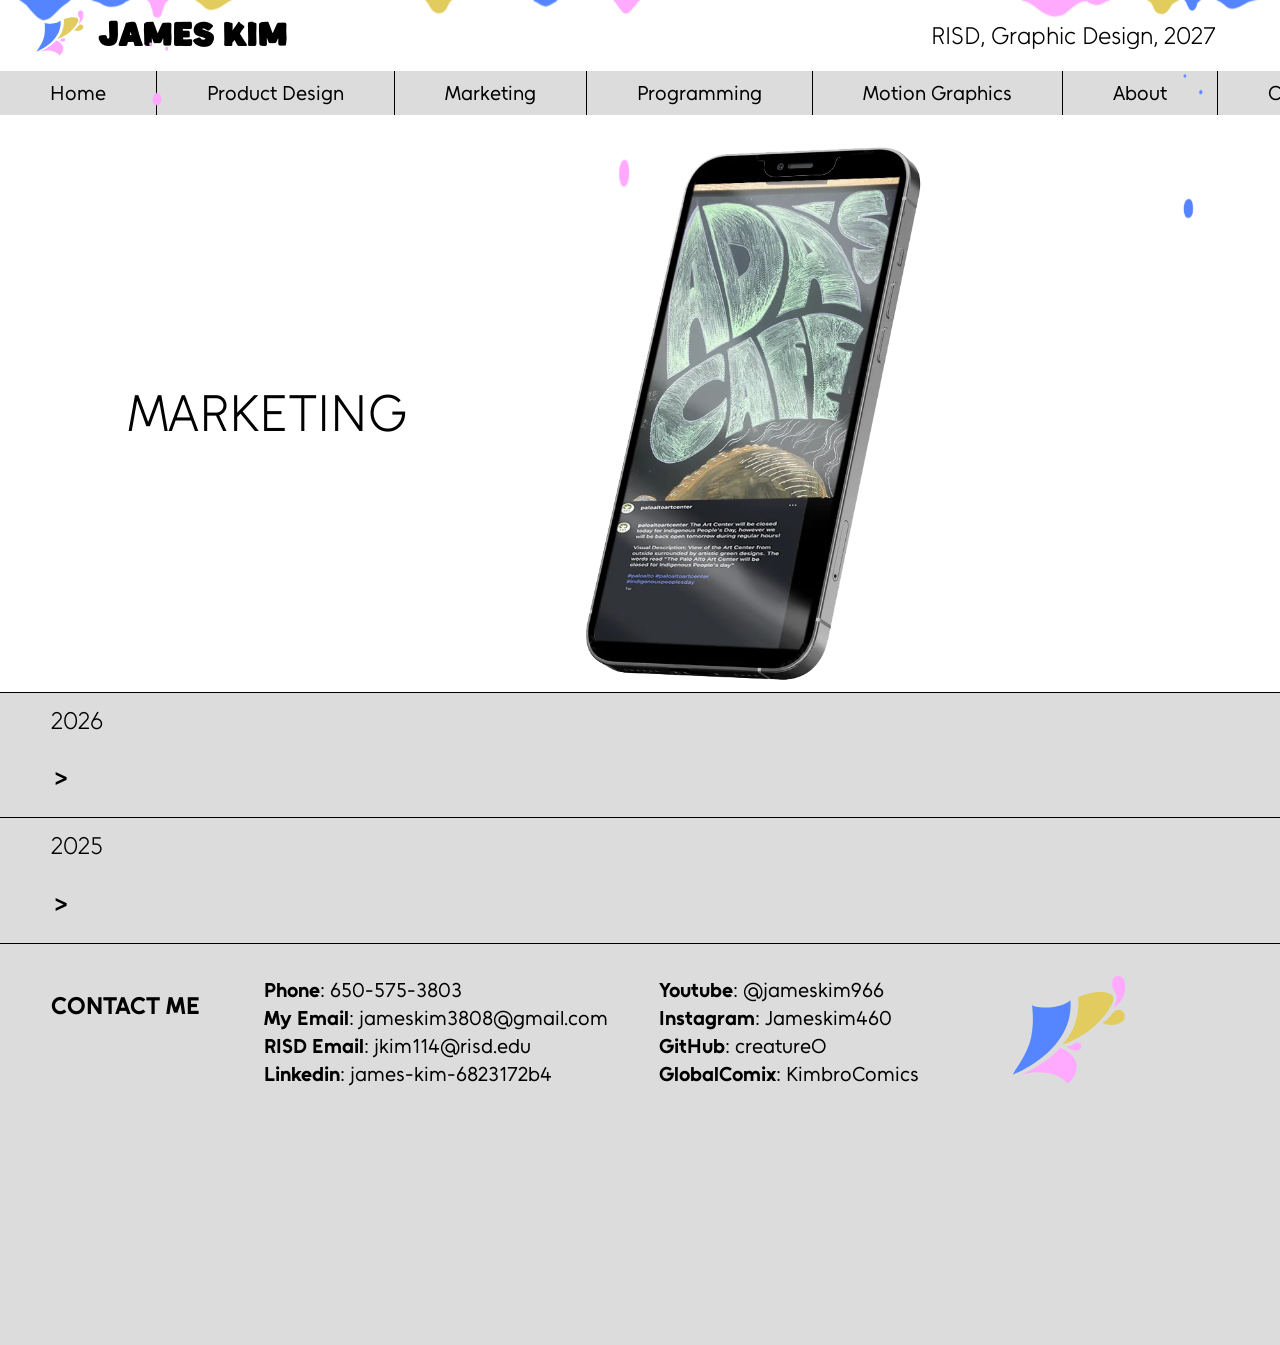
==== Marketing/index.html @ 47853229 "Fixed width of the website." ====
<!DOCTYPE html>
<html lang="en">
<head>
<!-- Modified Nov 8, 2026, 9:00 PM --> <!--Marketing-->
  <meta charset="UTF-8">
  <meta name="viewport" content="width=device-width, initial-scale=1.0">  
  
<!-- Fallback PNG (browsers without SVG favicon support, e.g. Safari) -->
<link rel="icon" type="image/png" href="../Homepage%20Images/Kimbro%20Logo.png" sizes="48x48">
<!-- Preferred: scalable SVG -->
<link rel="icon" type="image/svg+xml" href="../Homepage%20Images/Kimbro%20Logo.svg" sizes="any">
<!-- 2. For iOS Home Screen and Safari Favorites Grid (The solid PNG version) -->
<link rel="apple-touch-icon" href="../Homepage%20Images/KimbroIOS.png">
  
  <title>James Kim's Marketing</title>
  <!--<link href="https://fonts.googleapis.com/css?family=Lato: 100,300,400,700|Luckiest+Guy|Oxygen:300,400" rel="stylesheet">-->
  <link rel="stylesheet" href="../CSS/style.css">
  <script src="../JS/main.js" defer></script>
  <style>
    a {/* Changes text color */
      color: #000000;                        /* Changes text color */
      text-decoration-line: underline;       /* Ensures the line is visible */
      text-decoration-color: #0000;       /* Changes underline color independently */
      text-decoration-thickness: 2px;       /* Optional: changes underline thickness */
    }
  </style>
</head>

<body>
<div id="click-layer" popover="manual"></div>
<!-- CLICKABLE INTERACTION ITEM, Lightboxes -->
<dialog id="lightbox" aria-label="Media viewer">
  <button type="button" id="lightbox-close" aria-label="Close viewer">&times;</button>
  <button type="button" id="lightbox-prev" aria-label="Previous slide">&#10094;</button>

  <div id="lightbox-content">
    <div id="lightbox-media"></div>
    <div id="lightbox-caption"></div>
  </div>

  <button type="button" id="lightbox-next" aria-label="Next slide">&#10095;</button>
</dialog>
<!-- CLICKABLE INTERACTION ITEM, lightboxes -->

<header>
<div id="anchorTitle">
<div style="display:flex; align-items: center; gap:1vw;">
<a href="../"><img src="../Homepage Images/Kimbro Logo.svg" alt="Kimbro logo" style="height:50px; width: 50px;" class="mainLogo"/></a>
<h1>James Kim</h1>
</div>
<h2 id="subTitle" style="margin-right: 5vw;">RISD, Graphic Design, 2027</h2>
</div>
<!-- home name -->
</header>
<!-- end sticky header wrapper -->
<nav>
  <div id="clickToOpen">
      <div class="hamburgerMenu">
        <svg viewBox="0 0 100 80" width="40" fill="currentColor" style="height:4vh;">
          <rect y="0" width="400" height="6" rx="0"></rect>
          <rect y="20" width="400" height="6" rx="0"></rect>
          <rect y="40" width="400" height="6" rx="0"></rect>
        </svg>
      </div>
        <h2 class="hamburgerMenuClose">X</h2>
  </div><!--CLOSE/OPEN BUTTON-->
  <ul>
    <li><a href="../">Home</a></li>
    <li><a href="../ProductDesign/">Product Design</a></li>
    <li><a href="../Marketing/">Marketing</a></li>
    <li><a href="../Programming/">Programming</a></li>
    <li><a href="../MotionGraphics/">Motion Graphics</a></li>
    <li class="desktopOption"><a href="../#about">About</a></li>
    <li class="desktopOption"><a href="#contactMe">Contact Me</a></li>
  </ul>
</nav>

<main> <!-- Overhead paint drop -->
  <img src="../Homepage Images/HomePageDrip.png" alt="" id="gifOverlay"> <!-- Overhead paint drop -->

<div class="gapMaker"></div>
<div class="lobby-image" style="display:flex;">
<h2 id="sectionName">MARKETING</h2>
<img src="../JamesWebsitePhotos/Marketing/2025 PAACF/Marketing Cover.webp" alt="Kimbro logo" style="height:50%; width: 50%;"/>
</div>
<hr><!--BAR OF SEPARATION-->


<h2 class="year">2026</h2>   <!-- --------2026--------- -->
<details>
  <summary> </summary>
<div class="workRow"> <!--________v Portfolio Horzontal scroll v________-->
<section> <!--Project Titles of featured-item-section" 1-x (go as far as needed)-->
    <h2 class="projectTitle">Envisioned Events by Suzette</h2>    <!-- projectSection Title-->
<div class="featured-item-section">
    <figure>
        <img src="../JamesWebsitePhotos/Marketing/EES.LLC/1.webp" class="lightbox-trigger" tabindex="0" role="button"
        alt="Marketing Add" style="height:100%; width: 100%;"  
        data-images='[{"type":"image","src":"../JamesWebsitePhotos/Marketing/EES.LLC/1.webp"},
        {"type":"image","src":"../JamesWebsitePhotos/Marketing/EES.LLC/2.webp"},
        {"type":"image","src":"../JamesWebsitePhotos/Marketing/EES.LLC/3.webp"},
        {"type":"image","src":"../JamesWebsitePhotos/Marketing/EES.LLC/4.webp"},
        {"type":"image","src":"../JamesWebsitePhotos/Marketing/EES.LLC/5.webp"}]'
        data-caption="<strong>Suzette's Social Media Ads</strong><br> This is the marketing work I did in my spring Junior internship as a Social Media Marketing Intern for the Brooklyn based organization Envisioned Events by Suzette, Etiquette Speaks, and Envisioned Travels. 2026.<br><a href='https://www.instagram.com/p/DWJhTJjDacE/?img_index=1' target='_blank' rel='noopener'> CLICK LINK </a>" 
        /> 
        <figcaption>
          Envisioned Travels
        </figcaption>
      </figure>

    <figure>
        <img src="../JamesWebsitePhotos/Marketing/EES.LLC/Etiquette 1.webp" class="lightbox-trigger" tabindex="0" role="button"
        alt="Marketing Add" style="height:100%; width: 100%;"  
        data-images='[{"type":"image","src":"../JamesWebsitePhotos/Marketing/EES.LLC/Etiquette 1.webp"},
        {"type":"image","src":"../JamesWebsitePhotos/Marketing/EES.LLC/Etiquette 2.webp"},
        {"type":"image","src":"../JamesWebsitePhotos/Marketing/EES.LLC/Etiquette 3.webp"},
        {"type":"image","src":"../JamesWebsitePhotos/Marketing/EES.LLC/Etiquette 4.webp"},
        {"type":"image","src":"../JamesWebsitePhotos/Marketing/EES.LLC/Etiquette 5.webp"},
        {"type":"image","src":"../JamesWebsitePhotos/Marketing/EES.LLC/Etiquette 6.webp"}]'
        data-caption="<strong>Suzette's Social Media Ads</strong><br> This is the marketing work I did in my spring Junior internship as a Social Media Marketing Intern for the Brooklyn based organization Envisioned Events by Suzette, Etiquette Speaks, and Envisioned Travels. 2026.<br><a href='https://www.instagram.com/p/DWJhTJjDacE/?img_index=1' target='_blank' rel='noopener'> CLICK LINK </a>" 
          />
          <figcaption>
            Etiquette Speaks
          </figcaption>
      </figure>

      <figure>
        <img src="../JamesWebsitePhotos/Marketing/EES.LLC/Events 1.webp" class="lightbox-trigger" tabindex="0" role="button"
        alt="Marketing Add" style="height:100%; width: 100%;"  
        data-images='[{"type":"image","src":"../JamesWebsitePhotos/Marketing/EES.LLC/Events 1.webp"},
        {"type":"image","src":"../JamesWebsitePhotos/Marketing/EES.LLC/Events 2.webp"},
        {"type":"image","src":"../JamesWebsitePhotos/Marketing/EES.LLC/Events 3.webp"},
        {"type":"image","src":"../JamesWebsitePhotos/Marketing/EES.LLC/Events 4.webp"},
        {"type":"image","src":"../JamesWebsitePhotos/Marketing/EES.LLC/Events 5.webp"},
        {"type":"image","src":"../JamesWebsitePhotos/Marketing/EES.LLC/Events 6.webp"},
        {"type":"image","src":"../JamesWebsitePhotos/Marketing/EES.LLC/Events 7.webp"},
        {"type":"image","src":"../JamesWebsitePhotos/Marketing/EES.LLC/Events 8.webp"},
        {"type":"image","src":"../JamesWebsitePhotos/Marketing/EES.LLC/Events 9.webp"}]'
        data-caption="<strong>Suzette's Social Media Ads</strong><br> This is the marketing work I did in my spring Junior internship as a Social Media Marketing Intern for the Brooklyn based organization Envisioned Events by Suzette, Etiquette Speaks, and Envisioned Travels. 2026.<br><a href='https://www.instagram.com/p/DWJhTJjDacE/?img_index=1' target='_blank' rel='noopener'> CLICK LINK </a>" 
          />
          <figcaption>
            Envisioned Events
          </figcaption>
      </figure>

      <figure>
        <img src="../JamesWebsitePhotos/Marketing/EES.LLC/Wedding 1.webp" class="lightbox-trigger" tabindex="0" role="button"
        alt="Marketing Add" style="height:100%; width: 100%;"  
        data-images='[{"type":"image","src":"../JamesWebsitePhotos/Marketing/EES.LLC/Wedding 1.webp"},
        {"type":"image","src":"../JamesWebsitePhotos/Marketing/EES.LLC/Wedding 2.webp"},
        {"type":"image","src":"../JamesWebsitePhotos/Marketing/EES.LLC/Wedding 3.webp"},
        {"type":"image","src":"../JamesWebsitePhotos/Marketing/EES.LLC/Wedding 4.webp"},
        {"type":"image","src":"../JamesWebsitePhotos/Marketing/EES.LLC/Wedding 5.webp"},
        {"type":"image","src":"../JamesWebsitePhotos/Marketing/EES.LLC/Wedding 6.webp"},
        {"type":"image","src":"../JamesWebsitePhotos/Marketing/EES.LLC/Wedding 7.webp"},
        {"type":"image","src":"../JamesWebsitePhotos/Marketing/EES.LLC/Wedding 8.webp"},
        {"type":"image","src":"../JamesWebsitePhotos/Marketing/EES.LLC/Wedding 9.webp"},
        {"type":"image","src":"../JamesWebsitePhotos/Marketing/EES.LLC/Wedding 10.webp"}]'
        data-caption="<strong>Suzette's Social Media Ads</strong><br> This is the marketing work I did in my spring Junior internship as a Social Media Marketing Intern for the Brooklyn based organization Envisioned Events by Suzette, Etiquette Speaks, and Envisioned Travels. 2026.<br><a href='https://www.instagram.com/p/DWJhTJjDacE/?img_index=1' target='_blank' rel='noopener'> CLICK LINK </a>" 
          />
          <figcaption>
            Wedding Planning
          </figcaption>
      </figure>
</div>
    <p class="description">This is the marketing work I did in my spring Junior internship as a Social Media Marketing Intern for the Brooklyn based organization Envisioned Events by Suzette, Etiquette Speaks, and Envisioned Travels. 2026.<br><a href='https://www.instagram.com/p/DWJhTJjDacE/?img_index=1' target='_blank' rel='noopener'><strong> CLICK LINK </strong></a></p>
</section>



<!--________^ Portfolio Horzontal scroll ^________-->
<!--_________________^ PORTFOLIO ITEMS HERE ^_________________-->
</div>
</details>


<h2 class="year">2025</h2>   <!-- --------2025--------- -->
<details>
  <summary> </summary>
<div class="workRow"> <!--________v Portfolio Horzontal scroll v________-->
    <section> <!--Project Titles of featured-item-section" 1-x (go as far as needed)-->
    <h2 class="projectTitle">Project Look</h2>    <!-- projectSection Title (youtbe video here)-->
    <div class="featured-item-section-video">
        <figure class="portfolio-item-video">
        <img src="https://img.youtube.com/vi/9WbIgzPXhu8/maxresdefault.jpg" class="lightbox-trigger" tabindex="0" role="button"
        alt="Project Look"
        data-youtube="9WbIgzPXhu8"
        data-caption="<strong>Project Look Promo Video</strong><br> Over my summer internship of 2025 I filmed and edited a series of promotional videos for the Palo Alto Art Center, bolstering the awarness of many of the city's artists.<br> This video is the promotional video for the Project Look program which lets K-5th grade students from local schools take tours through the PAACF exhibitions. This video calls for Docent volunteers to guide the children and foster creativity. 2025. <br><a href='https://www.paloalto.gov/Departments/Community-Services/Arts-Sciences/Palo-Alto-Art-Center/Volunteer/School-Tour-Docents' target='_blank' rel='noopener'> CLICK LINK </a>"
        >
        <figcaption>
          Project Look
        </figcaption>           
        </figure>
    </div>
        <p class="description">Over my summer internship of 2025 I filmed and edited a series of promotional videos for the Palo Alto Art Center, bolstering the awarness of many of the city's artists. 2025.<br><a href='https://www.paloalto.gov/Departments/Community-Services/Arts-Sciences/Palo-Alto-Art-Center/Volunteer/School-Tour-Docents' target='_blank' rel='noopener'><strong> CLICK LINK </strong></a></p>
    </section>



<section> <!--Project Titles of featured-item-section" 1-x (go as far as needed)-->
    <h2 class="projectTitle">3 Exhibition Artists, 2025 PAACF Instagram Videos</h2>    <!-- projectSection Title (youtbe video here)-->
    <div class="featured-item-section-video">
        <figure class="portfolio-item-video">
        <img src="https://img.youtube.com/vi/sbmAD3LfJRo/maxresdefault.jpg" class="lightbox-trigger" tabindex="0" role="button"
        alt="Project Look"
        data-youtube="sbmAD3LfJRo"
        data-caption="<strong>3 Exhibition Artists, 2025 PAACF Instagram Videos</strong><br> This is a promotional video I filmed and edited for 3 Forming Function ceramic artists at my local Palo Alto art center. My internship tasked me with this kind of work to help spread the love of art and design through our community. 2025.<br><a href='https://www.instagram.com/p/DNYo7QxB8fR/?hl=en' target='_blank' rel='noopener'> CLICK LINK </a>"
        >
        <figcaption>
          2025 PAACF Instagram Videos
        </figcaption>           
        </figure>
    </div>
        <p class="description">This is a promotional video I filmed and edited for 3 Forming Function ceramic artists at my local Palo Alto art center. My internship tasked me with this kind of work to help spread the love of art and design through our community. 2025.<br><a href='https://www.instagram.com/p/DNYo7QxB8fR/?hl=en' target='_blank' rel='noopener'><strong> CLICK LINK </strong></a></p>
    </section>



<section> <!--Project Titles of featured-item-section" 1-x (go as far as needed)-->
    <h2 class="projectTitle">Forming Function Artists, 2025 PAACF Instagram Videos</h2>    <!-- projectSection Title (youtbe video here)-->
    <div class="featured-item-section-video">
        <figure class="portfolio-item-video">
        <img src="https://img.youtube.com/vi/w_U2AH3gyAE/maxresdefault.jpg" class="lightbox-trigger" tabindex="0" role="button"
        alt="Project Look"
        data-images='[{"type":"youtube","src":"w_U2AH3gyAE"},
        {"type":"youtube","src":"QTeC5K7gqIc"},
        {"type":"youtube","src":"b8RxiirN7ak"}]'
        data-caption="<strong>Forming Function Artists, 2025 PAACF Instagram Videos</strong><br> The 2025 summer exhibition of Forming Functions showcased the work of many Palo Alto artists at the PAACF to honor the creative culture of Silicon Valley.<br>I was incharge of videography, editing, and working with the foundation's directors to compose the videos for instagram advertising of the event and it's art pieces.<br>The artists include Jan Schachter, Salley Jackson, and Edward Paas. 2025."
        >
        <figcaption>
          Forming Function Artists
        </figcaption>           
        </figure>
    </div>
        <p class="description">The 2025 summer exhibition of Forming Functions showcased the work of many Palo Alto artists at the PAACF to honor the creative culture of Silicon Valley.<br>I was incharge of videography, editing, and working with the foundation's directors to compose the videos for instagram advertising of the event and it's art pieces.<br>The artists include Jan Schachter, Salley Jackson, and Edward Paas. 2025.</p>
    </section>


   
    <section>
        <h2 class="projectTitle">2025 Buttons PAACF</h2>    <!-- projectSection Title-->
    <div class="featured-item-section">
        <figure>
        <img src="../JamesWebsitePhotos/Marketing/2025 PAACF/Buttons 1.webp" class="lightbox-trigger" tabindex="0" role="button"
        alt="Buttons" style="height:100%; width: 100%;"  
        data-images='[{"type":"image","src":"../JamesWebsitePhotos/Marketing/2025 PAACF/Buttons 1.webp"},
        {"type":"image","src":"../JamesWebsitePhotos/Marketing/2025 PAACF/Buttons 2.webp"}]'
        data-caption="<strong>2025 Buttons PAACF</strong><br> These were buttons I designed and ordered for manufacturing in my 2025 summer internship. They were well crafted from Aluminium and handed out to all of my coworkers and visitors. 2025." 
        />
        <figcaption>
          2025 Buttons PAACF
        </figcaption>        
        </figure>

        <figure>
        <img src="../JamesWebsitePhotos/Marketing/2025 PAACF/Buttons 3.webp" class="lightbox-trigger" tabindex="0" role="button"
        alt="Buttons" style="height:100%; width: 100%;"  
        data-images='[{"type":"image","src":"../JamesWebsitePhotos/Marketing/2025 PAACF/Buttons 3.webp"},
        {"type":"image","src":"../JamesWebsitePhotos/Marketing/2025 PAACF/Buttons 4.webp"}]'
        data-caption="<strong>2025 Buttons PAACF</strong><br> These were buttons I designed and ordered for manufacturing in my 2025 summer internship. They were well crafted from Aluminium and handed out to all of my coworkers and visitors. 2025." 
        />
        <figcaption>
          2025 Buttons PAACF
        </figcaption>        
        </figure>

        <figure>
        <img src="../JamesWebsitePhotos/Marketing/2025 PAACF/Buttons 5.webp" class="lightbox-trigger" tabindex="0" role="button"
        alt="Buttons" style="height:100%; width: 100%;"  
        data-images='[{"type":"image","src":"../JamesWebsitePhotos/Marketing/2025 PAACF/Buttons 5.webp"},
        {"type":"image","src":"../JamesWebsitePhotos/Marketing/2025 PAACF/Buttons 6.webp"}]'
        data-caption="<strong>2025 Buttons PAACF</strong><br> These were buttons I designed and ordered for manufacturing in my 2025 summer internship. They were well crafted from Aluminium and handed out to all of my coworkers and visitors. 2025." 
        />
        <figcaption>
          2025 Buttons PAACF
        </figcaption>        
        </figure>

        <figure>
        <img src="../JamesWebsitePhotos/Marketing/2025 PAACF/Buttons 7.webp" class="lightbox-trigger" tabindex="0" role="button"
        alt="Buttons" style="height:100%; width: 100%;"  
        data-images='[{"type":"image","src":"../JamesWebsitePhotos/Marketing/2025 PAACF/Buttons 7.webp"}]'
        data-caption="<strong>2025 Buttons PAACF</strong><br> These were buttons I designed and ordered for manufacturing in my 2025 summer internship. They were well crafted from Aluminium and handed out to all of my coworkers and visitors. 2025." 
        />
        <figcaption>
          2025 Buttons PAACF
        </figcaption>        
        </figure>
    </div>

        <p class="description">These were buttons I designed and ordered for manufacturing in my 2025 summer internship. They were well crafted from Aluminium and handed out to all of my coworkers and visitors. 2025.</p>
    </section>


<!--________^ Portfolio Horzontal scroll ^________-->
<!--_________________^ PORTFOLIO ITEMS HERE ^_________________-->
</div>
</details>

<!--________^ Portfolio Horzontal scroll ^________-->
<!--_________________^ PORTFOLIO ITEMS HERE ^_________________-->


</main>
<footer>
  <br>
  <h2>CONTACT ME</h2>
 
  <ul id="contactMe">
    <li><strong>Phone</strong>: 650-575-3803</li>
    <li><a href="mailto:jameskim3808@gmail.com"><strong>My Email</strong>: jameskim3808@gmail.com</a></li>
    <li><a href="mailto:jkim114@risd.edu"><strong>RISD Email</strong>: jkim114@risd.edu</a></li>
    <li><a href="https://www.linkedin.com/in/james-kim-6823172b4/" target="_blank"><strong>Linkedin</strong>:  james-kim-6823172b4</a></li>
  </ul>
  <ul>
  <li><a href="https://www.youtube.com/@jameskim966" target="_blank"><strong>Youtube</strong>:  @jameskim966</a></li>
  <li><a href="https://www.instagram.com/jameskim460/" target="_blank"><strong>Instagram</strong>:   Jameskim460</a></li>
  <li><a href="https://github.com/creatureO" target="_blank"><strong>GitHub</strong>:  creatureO</a></li>
  <li><a href="https://globalcomix.com/a/kimbro-comics" target="_blank"><strong>GlobalComix</strong>:  KimbroComics</a></li>
  </ul>
<img src="../Homepage Images/Kimbro Logo.svg" alt="Kimbro logo" style="height:120px; width:120px; margin:0px 4vw;" class="mainLogo"/>
</footer>
<div class="screenCompatibleFiller"></div><!--for phone pages that are too tall, use this-->

</body>
</html>
---- CSS/style.css ----
@font-face {
  src: url('fonts/unageo/variable/Unageo[wght,ital].ttf') format("truetype");
  font-family: 'Unageo';
  font-style: normal;
  font-weight: 300 700;
  font-display: swap;
  }

@font-face {
  src: url('fonts/fruityKiwi/Fruity\ Kiwi.otf') format("opentype");
  font-family: 'fruityKiwi';
  font-weight: normal;
  font-style: normal;
  font-display: swap;
}

  /* Change font for the entire webpage */
html, body {
  font-family: 'Unageo', sans-serif;
  margin: 0px;
  background-color: rgb(255, 255, 255);
}

/* HOMEPAGE STICKY HEADER STUFF ________________________________________________________________________________________________________________________________________________ */
.mainLogo {
margin-right: 0px;
margin-left:35px;
/* margin: 0px;             Removes default list spacing */
}


header{
z-index: 10;       /* stays above the hero image and page content while scrolling */
}

#anchorTitle{
display:flex;
justify-content: space-between; /* Pushes items to touch outer edges */
background-color: rgb(255, 255, 255); /* solid background so content scrolling underneath doesn't show through */
padding: 0px;
align-items: center;

flex-wrap: nowrap;
overflow-x: hidden;
}
 
/* Change font for specific headings */
h1{
font-family:'fruityKiwi', sans-serif;
font-weight: 900;  
font-size: 2em;
margin: 0px;        
white-space: nowrap; /* this makes sure stuff never breaks into 2 lines*/
/*background-color:rgb(255, 255, 255)*/
}

#subTitle{
padding-top: 0px;
padding-bottom:0px;
font-weight:lighter;
white-space: nowrap; /* this makes sure stuff never breaks into 2 lines*/
}

  #clickToOpen{
    display:none;
  }

  .hamburgerMenu{
    display:none;
  }
  
  .hamburgerMenuClose{
    display:none;
  }

  nav{
  z-index: 100;       /* stays above the hero image and page content while scrolling */
  position: sticky;
  top: 0;
  display:block;
  max-width:100vw;
  height: fit-content;
  background-color: rgb(220, 220, 220);
  overflow:hidden;
  padding:0px;
  }

  nav ul{
    display: flex;
    list-style: none;
    white-space: wrap;    
    width:100vw;
    font-size: 1.25em;
    align-items: center;
    padding:0px;
    margin:0px;
    overflow-x: auto;
  }
  
  nav li{
    display:block;
    white-space:nowrap;
    border-right:solid 1px black;
    padding:0px;
  }
  
  nav li:last-child{
      border-right:none;
  }
  
  nav li a{
    display:block;
    height: fit-content;       /* stretches to fill the li's full height, including the padding area */
    padding: 1vh 50px;   /*top, right, bottom, and left*/
  }
  
  
  nav li a:hover{
    font-weight: 900;
    background-color:rgb(200, 200, 200)
    }

/* HOMEPAGE STICKY HEADER STUFF */

main {
  position: relative;   /* this is the anchor point the gif locks onto */
  max-width:100vw;
}

/* LOBBY IMAGES or VIDEOS ________________________________________________________________________________________________________________________________________________ */
.lobby-image-home {
position: relative;
width: 100%;
height: 40vw;      /* same height you already have */
overflow: hidden;   /* crops whatever spills outside the box */
display:block;
}

.lobby-image-home video {
display: block;   /* removes inline-element whitespace quirks */
width: 100%;
height: 100%;
object-fit: cover;
object-position: center;
}

.lobby-image-home iframe {
position: absolute;
top: 50%;
left: 50%;
width: 100vw;
height: 56.25vw;
min-width: 177.78vh;
min-height: 100%;
transform: translate(-50%, -50%);
border: none;
pointer-events: none;
}

.lobby-image {
position: relative;
width: 100%;
height: 100%;      /* same height you already have */
overflow: hidden;   /* crops whatever spills outside the box */
display:flex;
align-items: center;
}

.lobby-video {
    display:flex;
    align-content: center;
    margin-right: 2vw;
    margin-left: 4vw;
    margin-top: 2vw;
    margin-bottom: 0px;
    flex-shrink: 0;     
    overflow-x: hidden;       
    overflow-y: hidden;
  }
  
  .lobby-video iframe {
    width: 500px;
    height: 300px;
    border: none;
    padding-left:0px;
  }
/* LOBBY IMAGES or VIDEOS */

/* Categorization ________________________________________________________________________________________________________________________________________________ */  
  .videoImageRotate{
    animation: spin 2s linear infinite;
    transform-origin: center; /* or "top center" if you want it to wave like a flag/pendant hanging from the top */
    max-height: 300px;
    max-width:fit-content;
    align-self:center ;
  }

  @keyframes spin {
    0%   { transform: rotate(0deg); }
    25%  { transform: rotate(15deg); }
    75%  { transform: rotate(-15deg); }
    100% { transform: rotate(0deg); }
  }

#sectionName{
    font-weight: 100;
    white-space: nowrap; /* this makes sure stuff never breaks into 2 lines*/
    padding: 2vw;
    padding-left: 10vw;
    font-size: 4vw;
}

/* homepage image or video */
hr{
  border: none;
  height: 1px; /* Adjust thickness as needed */
  background-color: #000000; /* Pure black */
  width: 100%; /* Spans the full width */
  margin: 0px; /* Space above and below the bar */
}

.year{
  font-weight: 100;
  margin: 0px;
  padding: 0.5em 4vw;
  background-color: rgb(220, 220, 220);
  overflow-x: hidden; /* Stops horizontal side-scrolling */
  pointer-events: none; /* Keeps text from blocking the details */
}

.subCategory{ /*so far only used in Programming.html*/
  margin:0px;
  padding-left:4vw;
  padding-top:2vw;
  font-weight: 100;
  background-color: rgb(220, 220, 220);
}

.about{
  background: rgb(220, 220, 220);
  margin: 0px;
  padding: 1vw 4vw;
  }
  
  #description{
  line-height: 30px;
  padding:2vw 4vw;
  font-size: 1.25em;
  max-width: 35%;
  word-spacing: 5px;
  }
/* Categorization */

/* Some Text Stuff ________________________________________________________________________________________________________________________________________________ */
  p{
    font-size: 1.25em;
  }
/* Some Text Stuff */

/*THIS IS WEHRE YOU PUT YOUR HOME PAGE SHOWS OFF WORK ________________________________________________________________________________________________________________________________________________ */
/*_____________________v PORTFOLIO ITEMS HERE v______________________*/
.workRow{
  display:grid;
  grid-template-columns: repeat(2, 1fr); /* Creates 3 equal columns */
  place-items: center;
  column-gap: 4vw;
  row-gap:4vw;
  padding: 2vw 8vw;
  overflow-x: hidden;       
  white-space: nowrap;
  background-color: white;
  /*_____________________ SCROLL WHEEL color settings______________________*/
  scroll-behavior: smooth;
  scrollbar-width: thin;
  scrollbar-color: rgb(220,220,220) rgb(255, 255, 255, 0%);
}

/*_____________________v SCROLL WHEEL v______________________*/
.workRow::-webkit-scrollbar {
  height: 12px;
}

.workRow::-webkit-scrollbar-track {
  background: rgb(220, 220, 220);
  border-radius: 10px;
}

.workRow::-webkit-scrollbar-thumb {
  background: black;
  border-radius: 10px;
}

.workRow::-webkit-scrollbar-thumb:hover {
  background: rgb(60, 60, 60);
}
/*_____________________^ SCROLL WHEEL ^______________________*/

/*_____________________V SCROLL BUTTON V______________________*/
.work-row-wrapper {
  position: relative;   /* this is the key line — it anchors the buttons below */
}

.work-row-wrapper .workRow{
  display:flex;
  overflow-x: auto;
  column-gap:0px;
  padding-left:0vw;
  padding-right:0vw;
  padding-top:0vw;
  padding-bottom:2vw;
}

.scroll-btn {
  position: absolute;
  top: 50%;
  transform: translateY(-50%);   /* centers vertically regardless of row height */
  background: rgb(220, 220, 220);
  color: black;
  border: none;
  font-size: 2rem;
  padding: 10px 0.75vw;
  cursor: pointer;
  z-index: 10;                    /* keeps buttons above the images, not hidden behind them */
  border-radius: 0%;
  opacity: 0.75;
  height:100%;
}

.scroll-btn:hover {
  opacity: 1;
}

.scroll-left {
  left: 0px;
}

.scroll-right {
  right: 0px;
}
/*_____________________^ SCROLL BUTTON ^______________________*/
/*Collapsible Button Stuff */
details{
  background: rgb(220, 220, 220);
  border-bottom: 1px solid black;
  border-radius: 0px;
  padding: 0vw;
  max-width: 100%;
}

/* Clickable heading styling */
details summary {
  cursor: pointer;
  outline: none;
  margin-top: -3.4em;
  padding-top: 4em;
  padding-left: 4vw;
  padding-bottom: 1vw;
}

/* Optional hover state */
details summary:hover {
  font-weight:bold;
      /* 1. Define the gradient with a steep angle */
      background: linear-gradient(0deg, rgb(160,160,160), white, rgb(160,160,160), white);
      /* 2. Scale up the background so parts of it are hidden */
      background-size: 400% 400%;
      /* 3. Apply an infinite, smooth loop animation */
      animation: gradientShift 1s ease-out;
}

/* Styling applied ONLY when the block is expanded */
details[open] {
  border-bottom: 1px solid black;
}

details .content {
  padding-top: 0.5vw;
  margin-top: 0.5vw;
}

/*summary animation*/
summary {
  list-style: none;        /* removes default marker in Firefox/most browsers */
  cursor: pointer;
}

summary::-webkit-details-marker {
  display: none;            /* removes default marker specifically in Chrome/Safari */
}

summary::before {
  content: ">";              /* your custom arrow/pointer character */
  font-size: xx-large;
  display: inline-block;
  margin-right: 0.5vw;
  margin-bottom: 0.5vw;
  transition: transform 0.5s ease;
}

details[open] summary::before {
  transform: rotate(90deg);  /* rotates ▶ to point downward when expanded */
}

/*Animated Gradient Option*/

/* 4. Shift the background positions to reveal different colors */
@keyframes gradientShift {
  0% {
    background-position: 0% 100%;
  }
  100% {
    background-position: 100% 0%;
  }
}
/*Animated Gradient Option*/
/*Collapsible Button Stuff */

section{
  padding: 0.5vw;
  background: rgb(220, 220, 220);
  height:100%;
  width:100%;
}

.projectTitle{
font-weight: 100;
white-space: wrap;
margin-left: 0.25em;
margin-top: 0.5em;
margin-bottom: 1em;
}

.featured-item-section{
  display: grid;
  grid-template-columns: repeat(2, 1fr); /* Creates 3 equal columns */
  gap: 5px;                            /* Adds spacing between items */
  width: 100%;
}

.featured-item-section img{
  width: 100%;                          /* Forces image to fill cell width */
  object-fit: cover;                    /* Crops nicely without stretching */
  aspect-ratio: 1 / 1; /* Makes the height always match the shrinking width */
}

/*___V VIDEO SECTION V___*/
.featured-item-section-video{
  display: grid;
  grid-template-columns: repeat(1, 1fr); 
  width: 100%;
}

.featured-item-section-video img{
  width: 100%;                         
  object-fit: cover;                   
  aspect-ratio: 1 / 1; 
}
/*___^ VIDEO SECION ^___*/



figure{
  width: 100%;
  height: 25vh;
  position: relative;   /* this line is the key to letting the overlay work on each grid image */
  overflow: hidden;
  border: 0.5px solid black;
  aspect-ratio: 1 / 1; /* Makes the height always match the shrinking width */
  margin:0px; /* VERY imporatnt to avoid default spacing */
}

figure img{
  width: 100%;
  height: 100%;
  object-fit: cover;
  object-position: center;
  display: block;
}

/*___V VIDEO ITEM V___*/
/* Specifically for Single Videos instead of grid (started working on this in the marketing page)*/
.portfolio-item-video{
  display:flex;
  width: 100%;
  height: 42vh;
  border: 0.5px solid black;
  aspect-ratio: 1 / 1; /* Makes the height always match the shrinking width */
  position: relative;   /* this is the missing piece — anchors the overlay here specifically */
  overflow: hidden;
}

.portfolio-item-video img{
  width: 100%;
  height: 100%;
  object-fit: cover;
  object-position: center;
  display: block;
}

.description{
  max-width: 65%;
  white-space: wrap;
  font-size: 1.25em;
  margin: 1em 0.25em;
}
/*___^ VIDEO ITEM ^___*/

figcaption {
  position: absolute;
  top: 0;
  left: 0;
  width: 100%;
  height: 100%;
  background: rgba(0, 0, 0, 0);   /* fully transparent by default */
  display: flex;
  align-items: center;
  justify-content: center;
  opacity: 0;                      /* invisible until hovered */
  transition: all 0.3s ease;       /* smooth fade in/out */
  pointer-events: none;   /* lets clicks pass through to the image underneath */

  color: black;
  font-size: 1.4rem;
  text-align: center;
  font-weight: 100;
}

figure:hover figcaption{
  background: rgba(255, 255, 255, 0.8);  /* darkens on hover */
  opacity: 1;
  width: 100%;
  height: 100%;
}

.portfolio-item-video:hover figcaption{
  background: rgba(255, 255, 255, 0.8);  /* darkens on hover */
  opacity: 1;
  width: 100%;
  height: 100%;
}

.program-thumbnail:hover figcaption{
  background: rgba(255, 255, 255, 0.8);  /* darkens on hover */
  opacity: 1;
  width: 100%;
  height: 100%;
}

/*For Homepage*/  
  .portfolio-item-home:hover figcaption {
  background: rgba(255, 255, 255, 0.75);  /* darkens on hover */
  opacity: 1;
  font-size:2rem;
  }

/*______^ PORTFOLIO ITEMS HERE ^______*/
/*THIS IS WEHRE YOU PUT YOUR HOME PAGE SHOWS OFF WORK */

/*CLICKABLE IMAGES FUNCTION, Lightboxes ________________________________________________________________________________________________________________________________________________ */
dialog{
  z-index: 8000;
}

.hidden { display: none; }

#lightbox {
  /* Only the open state is displayed; the browser handles closed */
  border: none;
  padding: 0;
  background: transparent;
  width: 100%;
  height: 100%;
  max-width: 100%;
  max-height: 100vh;
  max-height: 100dvh;
}

#lightbox[open] {
  display: flex;
  align-items: center;
  justify-content: center;
}

#lightbox::backdrop {
  background: rgba(255, 255, 255, 0.90);
}

#lightbox-media img,
#lightbox-media video {
  display: block;
  max-height: 85vh;
  max-width: 60vw;
  object-fit: contain;
}

#lightbox-media iframe {
  display: block;
  border: 0;
  width: 64vw;
  max-width: 100%;
  height: 36vw; /* VERY IMPORTANT TO SIZE YOUTUBE FRAME */
}

#lightbox-content {
  border: none;
  display:flex;
  gap: 2em;
  padding: 0vw 10vw;
  max-width: 100%;
  max-height: 100%;
  align-items: center;
}

#lightbox-caption {
  color: black;
  font-size: 2vh;
  max-width: 400px;
  line-height: 2em;
}

#lightbox-caption strong{/*title line*/
  font-size: 1.5em;
  line-height: 1em;
}


#lightbox-caption a{
  text-decoration: none;
  line-height: 100px;
  font-size: 2.5vh;
  font-weight: bold;
  transform-origin: center;
  transition: text-decoration 0.5s ease, font-size 0.5s ease;
}

#lightbox-caption:hover a{
  text-decoration: underline;
  font-weight: bold;
  font-size: 2.75vh;
}

#lightbox-close {
  position: absolute;
  top: 5.5vh;
  right: 6vw;
  color: #ffffff;
  font-size: 2vh;
  transform: scale(2);
  cursor: pointer;
  border: 0.5px solid #000000;
  padding-left: 10px;
  padding-right: 10px;
  background-color: #000000;
  transition: transform 0.5s ease, background-color 0.5s ease, border-radius 0.5s ease, color 0.5s ease;
  z-index: 75;
}

#lightbox-close:hover {
  color: #000000;
  background-color: #ffffff;
  transform: scale(4);
  border: 0.5px solid #000000;
  border-radius: 5px;
}

.gapMaker{
  height: 20px; /* Adjust thickness as needed */
  background-color: rgba(255, 255, 255, 0.0);
  width: 100%; /* Spans the full width */
  margin: 0px; /* Space above and below the bar */
}

#lightbox-prev, #lightbox-next { /*cilckable arrows for multi stack*/
  position: absolute;
  color: black;
  border:none;
  font-size: 5rem;
  cursor: pointer;
  padding: 1.5vw;
  height: fit-content;
  transform: scale(0.75,1);
  user-select: none; /* prevents the arrow text from being selected/highlighted on click */
  transition: transform 0.5s ease;
  background: none;
  z-index: 50;

  touch-action: manipulation;
  user-select: none;
  -webkit-user-select: none;
  -webkit-tap-highlight-color: transparent;
  }

#lightbox-prev:hover, #lightbox-next:hover {
  transform: scale(1,1.5);
  background: none;
}

#lightbox-prev {
  left: 1vw;
}

#lightbox-next {
  right: 1vw;
}
/*CLICKABLE IMAGES FUNCTION, Lightboxes*/

/*Animation scroll for Home ________________________________________________________________________________________________________________________________________________ */
.marquee-wrapper {
  overflow: hidden;
  width: 100%;
  }
  
  .marquee-track {
  display: flex;
  gap: 20px;
  width: fit-content;
  height:fit-content;
  animation: scroll-left 20s linear infinite;
  }
  
  @keyframes scroll-left {
  from { transform: translateX(0); }
  to   { transform: translateX(-82%); }
  }
  
  .marquee-wrapper:hover .marquee-track {
  animation-play-state: paused;
  }

.workRowHome{
display: flex;
gap: 0px;                            /* Adds spacing between items */
padding-left: 40px;
padding-bottom: 0px;
flex-shrink: 0;         /* stops items from shrinking to fit — this is the key line */
overflow-x: auto;        /* Enables horizontal scrolling when content overflows */
overflow-y: hidden;      /* Hides vertical scrolling */
scroll-behavior: smooth;
scrollbar-width: thin;
scrollbar-color: rgb(220,220,220) rgb(220, 220, 220);
}

.workRowHome img{
width: 100%;                          /* Forces image to fill cell width */
height: 100%;                         /* Forces image to fill cell height */
object-fit: cover;                    /* Crops nicely without stretching */
}

.portfolio-item-home{
width:41vw;
height: 40vh;
overflow: hidden;
position: relative;   /* anchors the overlay to this box specifically */
overflow: hidden;
border-right: 1vw solid rgb(220, 220, 220);
border-left: none;
border-top: none;
border-bottom: none;
/*border: 0.5px solid black;*/
}

.portfolio-item-home img{
width: 100%;
height: 100%;
object-fit: cover;
object-position: center;
display: block;
}
/*^ animation scroll for Home ^*/

/*FOOTER ________________________________________________________________________________________________________________________________________________ */
footer{
  padding: 2vw 0vw;
  background-color: rgb(220, 220, 220); 
  display: flex; 
  flex: 1; 
  column-gap:2vw; 
  margin-left: 0px;
  overflow-x: hidden;
  }
  
  footer h2{
    padding:0vw 2vw;
    font-weight: bold;
  }
  
  footer ul{
    font-size: 1.25em;
    list-style: none;
    line-height: 28px;
    max-width: max-content;
    padding:0.5vw 1vw;
    margin:0px 0px;
  }

  footer li{
    line-height: 28px;
    padding:0px;
    }

  .screenCompatibleFiller{
    height: 25vh;
    background-color: rgb(220, 220, 220);
  }
/*FOOTER*/

/*(Progarmming Design) Programming.HTML Main Project thumnail stuff ________________________________________________________________________________________________________________________________________________ */
.program-thumbnail-background{
  background-color: white;
  display:flex;
}

.program-thumbnail{
  width: 75%;
  height: auto;
  aspect-ratio: auto; /* Makes the height always match the shrinking width */
  position:relative;
  border: none;
}

.program-thumbnail img{
  width: 100%;
  height: 100%;
  object-fit: cover;
  object-position: center;
  display: block;
}

.program-thumbnail-background .description{
  width:25%;
  padding:2vw;
  margin:0px;
}
/*(Progarmming Design) Programming.HTML Main Project thumnail stuff*/

/* Overlay GIF stuff ________________________________________________________________________________________________________________________________________________ */
#gifOverlay {
  position: fixed;
  top: 0;
  left: 0;
  width: 100vw;
  height: 100vh;
  pointer-events: none;    /* lets clicks/hovers pass through to your actual content underneath */
  z-index: 110;             /* above your regular content, but below the sticky header and lightbox */
}
/* Overlay GIF stuff */

/* click animation ________________________________________________________________________________________________________________________________________________ */
#click-layer {
  position: fixed;
  inset: 0;  /* covers just the visible screen */
  width: 100%;
  height: 100%;
  margin: 0;
  padding: 0;
  border: none;
  background: transparent;
  overflow: hidden;
  pointer-events: none; /* never blocks clicks */
}

.splat {
  position: absolute;
  top: 0;
  left: 0;
  width: 360px;
  height: 360px;
  will-change: transform;  /* moves it onto its own GPU layer */
}

.splat img {
  width: 100%;
  height: 100%;
  display: block;
}
/*click animation*/

/*==========================================================
MOBILE / TABLET OVERRIDES
Everything above this point is untouched (desktop stays
exactly as it was). These rules only kick in at narrower
widths and just override the few properties that were
causing content to spill past the edge of the screen.
==========================================================*/
@media (max-width: 900px) {

/* LIGHTBOX STUFF ON PHONE ________________________________________________________________________________________________________________________________________________ */

    dialog{ /*for the lightbox overlay*/
    overflow-y: auto;    /* Adds a scrollbar only when content overflows */
    }

    #lightbox[open] {
      align-items: start;
    }
    
    #lightbox-content {
      display: grid;
      grid-template-columns: repeat(auto-fit, minmax(min(250px, 100%), 1fr));
      place-items: center;
      align-items: start;
      margin-top: 12vh;
      padding: 1em;
      column-gap: 2em;
      max-width: 100%;
      height: 100%;
      overflow: hidden;
    }
    
    #lightbox-media img,
    #lightbox-media video {
      display: block;
      max-height: 85vh;
      max-width: 100%;
      object-fit: contain;
    }
    
    #lightbox-media iframe {
      position: static;
      width: 100vw;
      height: 50vh;
    }
    
    #lightbox-caption {
      max-width: 100%;
      margin-block-end: 100vh;
      font-size: 1em;
      line-height: 24px;
    }

    #lightbox-caption strong{/*title line*/
      font-size: 1.25em;
      line-height: 1em;
    }

    #lightbox-caption a{
      font-size: 1em;
    }

    #lightbox-caption:hover a{
      text-decoration: underline;
      font-size: 1.5em;
    }    

    #lightbox-prev, #lightbox-next {
      position: absolute;
      top: 2vh;
      width: 20vw;
      padding: 0vw 10vw;
      color: black;
      font-size: 8vh;
      cursor: pointer;
      height: fit-content;
      transform: scale(0.75, 1);
      user-select: none;
      transition: transform 0.5s ease;
      background: none;
      z-index: 50;
      }
    
      #lightbox-prev:hover, #lightbox-next:hover {
        transform: scale(0.75,1);
        background:none;
      }
    
      #lightbox-prev {
        left: 0vw;
      }
      
      #lightbox-next {
        right: 40vw;
      }

    #lightbox-close {
      top: 5.5vh;
      right: 40px;
      z-index: 50;
      font-size: 2vh;
      padding-top: 0.15em;
      padding-bottom: 0.15em;
    }
/* LIGHTBOX STUFF ON PHONE */

/* HOMEPAGE STICKY HEADER ON PHONE ________________________________________________________________________________________________________________________________________________ */    
/* ======================================= */
/* ======================================= */
/* ======================================= */
/* PHONE NAV BAR ITEMS BELLOW */
/* ======================================= */
/* ======================================= */
/* ======================================= */  
  header{
  position:static;
  }

  .mainLogo {
    transform: scale(0.6);
    margin-right: 0px;
    margin-left: 35px;
    }
  
    #anchorTitle{
      margin-left: -30px;
    }
  
  .desktopOption{
    display:none;
  }
   
  h1{
    font-family:'fruityKiwi', sans-serif;
    font-weight: 900;  
    font-size: 1.3rem;
    margin: 0px -0.4em;        
    white-space: nowrap;
  }
  
  #subTitle{
  font-weight:lighter;
  font-size: 0.75rem;
  white-space: nowrap; /* this makes sure stuff never breaks into 2 lines*/
  }

  #clickToOpen{
    font-size:2vh; 
    line-height: 2em;
    padding:1.5vh 6vw; /* specs can be changed depending on device*/
    overflow-x:hidden;
    display:flex;
    align-items: center;
    justify-content: flex-end;
    background-color:rgb(220, 220, 220);
  }

  .hamburgerMenu{
    display:block;
  }

  .hamburgerMenu.clicked{
    display:none;
  }
  
  .hamburgerMenuClose{
    display:none;
  }

  .hamburgerMenuClose.clicked{
    display:block;
    font-weight: 100; 
    font-size: 2.5rem; 
    line-height: 0px; 
    margin:0px;
    padding: 20px 0px;
    transform: scaleY(0.75);
  }

  nav{
  display:block;
  max-width:100vw;
  height:5.5vh; /*ANCHOR NAVIGATION BAR PHONE HEIGHT*/
      background-color: white;
      border-radius:0vw;
      border-top: 1px solid black;
      border-bottom: 1px solid black;
      overflow:hidden;
      transition:width 0.25s ease, height 0.25s ease;
  }
  
  nav.clicked{
      background-color: white;
      max-width:100vw;
      height:100vh;
      border-bottom: none;
      border-radius:0vw;
      overflow:hidden;
  }
  
  nav ul{
    display: block;
    /* Optional: adds spacing so items do not hug the bars tightly */
    white-space: wrap;     /* Prevents items from wrapping to a new line */
    width:100vw;
    font-size: 1em;
    align-items: center;
    height:fit-content;
    width:50vw;
    margin:0vw;
    padding:0vw;
    border-radius:0vw;
    overflow-x: visible;
  }
  
  nav li{
    padding:0vw;
    border-top: solid black 1px;
    border-right: none;
    width:100vw;
    white-space:nowrap;
  }
  
  nav li:last-child{
      border-bottom:none;
  }
  
  nav li a{
    height: fit-content;       /* stretches to fill the li's full height, including the padding area */
    padding: 5vh 100vw 5vh 4vw;   /*top, right, bottom, and left*/
  }
  
  
  nav li:hover{
    font-weight: 800;
    background-color:rgb(200, 200, 200)
    }
  /* ======================================= */
  /* ======================================= */
  /* ======================================= */
/* HOMEPAGE STICKY HEADER ON PHONE */    

/* LOBBY IMAGE STUFF ON PHONE ________________________________________________________________________________________________________________________________________________ */    
    #sectionName{
      font-weight: 100;
      white-space: nowrap; /* this makes sure stuff never breaks into 2 lines*/
      padding: 2vw;
      padding-left: 10vw;
      font-size:8vw;
  }
  .lobby-image img{
  height:50vw;
  }
/* LOBBY IMAGE STUFF ON PHONE */    

/* Home specific items ________________________________________________________________________________________________________________________________________________ */
.lobby-image-home {
  height: 100%;      /* same height you already have */
}

.portfolio-item-home{
  width:41vw;
  height: 40vw;
  overflow: hidden;
  position: relative; 
  overflow: hidden;
  }

.portfolio-item-home:hover figcaption {
  font-size:1.4rem;
  }
  
/*(Progarmming Design) Programming.HTML Main Project thumnail stuff ________________________________________________________________________________________________________________________________________________ */
.program-thumbnail-background{
  background-color: white;
  display:flex;
  flex-wrap: wrap;
}

.program-thumbnail{
  width: 100%;
  max-height:100%;
  position:relative;
  border: none;
}

.program-thumbnail img{
  width: 100%;
  height: 100%;
  object-fit: cover;
  object-position: top;
  display: block;
}

.program-thumbnail-background .description{
  width:80%;
  padding:4vh;
  margin:0px;
}

.lobby-video {
  display:flex;
  max-width:40vw;
  height:100%;
  margin: 0px;
  padding: 1vw 1vw;
  flex-shrink: 0; 
}

.lobby-video iframe{
  max-width:40vw;
  height:100%;
}

.videoImageRotate{
  display:none;
}
/*(Progarmming Design) Programming.HTML Main Project thumnail stuff */

/* PORTFOLIO ITEM STUFF ON PHONE ________________________________________________________________________________________________________________________________________________ */    
details summary {
  padding-left: 8vw;
}

.year{
  padding-left:8vw;
}

.workRow{
  display:grid;
  grid-template-columns: repeat(1, 1fr); /* Creates 3 equal columns */
  row-gap:6vw;
  padding: 3vw 10vw;
}

.scroll-btn {
  display:none;
}

.subCategory{ /*so far only used in Programming.html*/
  padding-bottom:2vw;
  padding-left: 8vw;
}

#description {
  padding: 4vw 8vw;
  max-width: 100%;
  font-size: 1em;
  line-height: 24px;
}

.about{
  padding: 2vw 8vw;
  }

      section{
        padding:4vw 2vw;
        height:fit-content;
      }

      .projectTitle{
        font-weight: 100;
        white-space: wrap;
        margin-left: 0.25em;
        margin-top: 0em;
        margin-bottom: 0.5em;
        }

    .featured-item-section{
      display: grid;
      grid-template-columns: repeat(1, 1fr); /* Creates 3 equal columns */
      gap: 5px; /* 10px vertical gap, 20px horizontal gap */
      width: 100%;
    }

    figure{
      width: 100%;
      height: 25vw;
      position: relative;   /* this line is the key to letting the overlay work on each grid image */
      overflow: hidden;
      border: 0.5px solid black;
      aspect-ratio: 1 / 1; /* Makes the height always match the shrinking width */
    }
      
    figure img{
        width: 100%;
        height: 100%;
        object-fit: cover;
        object-position: center;
        display: block;
      }

      .description{
        max-width: 80%;
        white-space: wrap;
        font-size: 0.8em;
        line-height: 1.5em;
        margin: 1em 0.25em
        /*border: 2px solid red;*/
        }

      /*___V VIDEO SECTION V___*/
.featured-item-section-video{
  display: grid;
  grid-template-columns: repeat(1, 1fr); 
  width: 100%;
}
/*___^ VIDEO SECION ^___*/

/*___V VIDEO ITEM V___*/
/* Specifically for Single Videos instead of grid (started working on this in the marketing page)*/
.portfolio-item-video{
  display:flex;
  width: 100%;
  height: 40vw;
  border: 0.5px solid black;
  aspect-ratio: 1 / 1; /* Makes the height always match the shrinking width */
  position: relative;   /* this is the missing piece — anchors the overlay here specifically */
  overflow: hidden;
}

.portfolio-item-video img{
  width: 100%;
  height: 100%;
  object-fit: cover;
  object-position: center;
  display: block;
}
/*___^ VIDEO ITEM ^___*/
/* PORTFOLIO ITEM STUFF ON PHONE*/    

/*FOOTER ON PHONE ________________________________________________________________________________________________________________________________________________ */
  footer{
    padding-top: 1vw;
    padding-bottom: 2vw;
    background-color: rgb(220, 220, 220); 
    display: block; 
    column-gap:0px; 
    margin-left: 0px;
    }

    footer h2{
    padding-left:8vw;
    font-weight: bold;
    }

    footer ul{
      padding:2vw 8vw;
      margin:0px 0px;
    }

    footer li{
      font-size: 0.75em;
      line-height: 28px;
      white-space: wrap;
    }

    .screenCompatibleFiller{
      height:20vw; 
      background-color: rgb(220, 220, 220);
    }
/*FOOTER ON PHONE*/

  }
  /*==========================================================*/
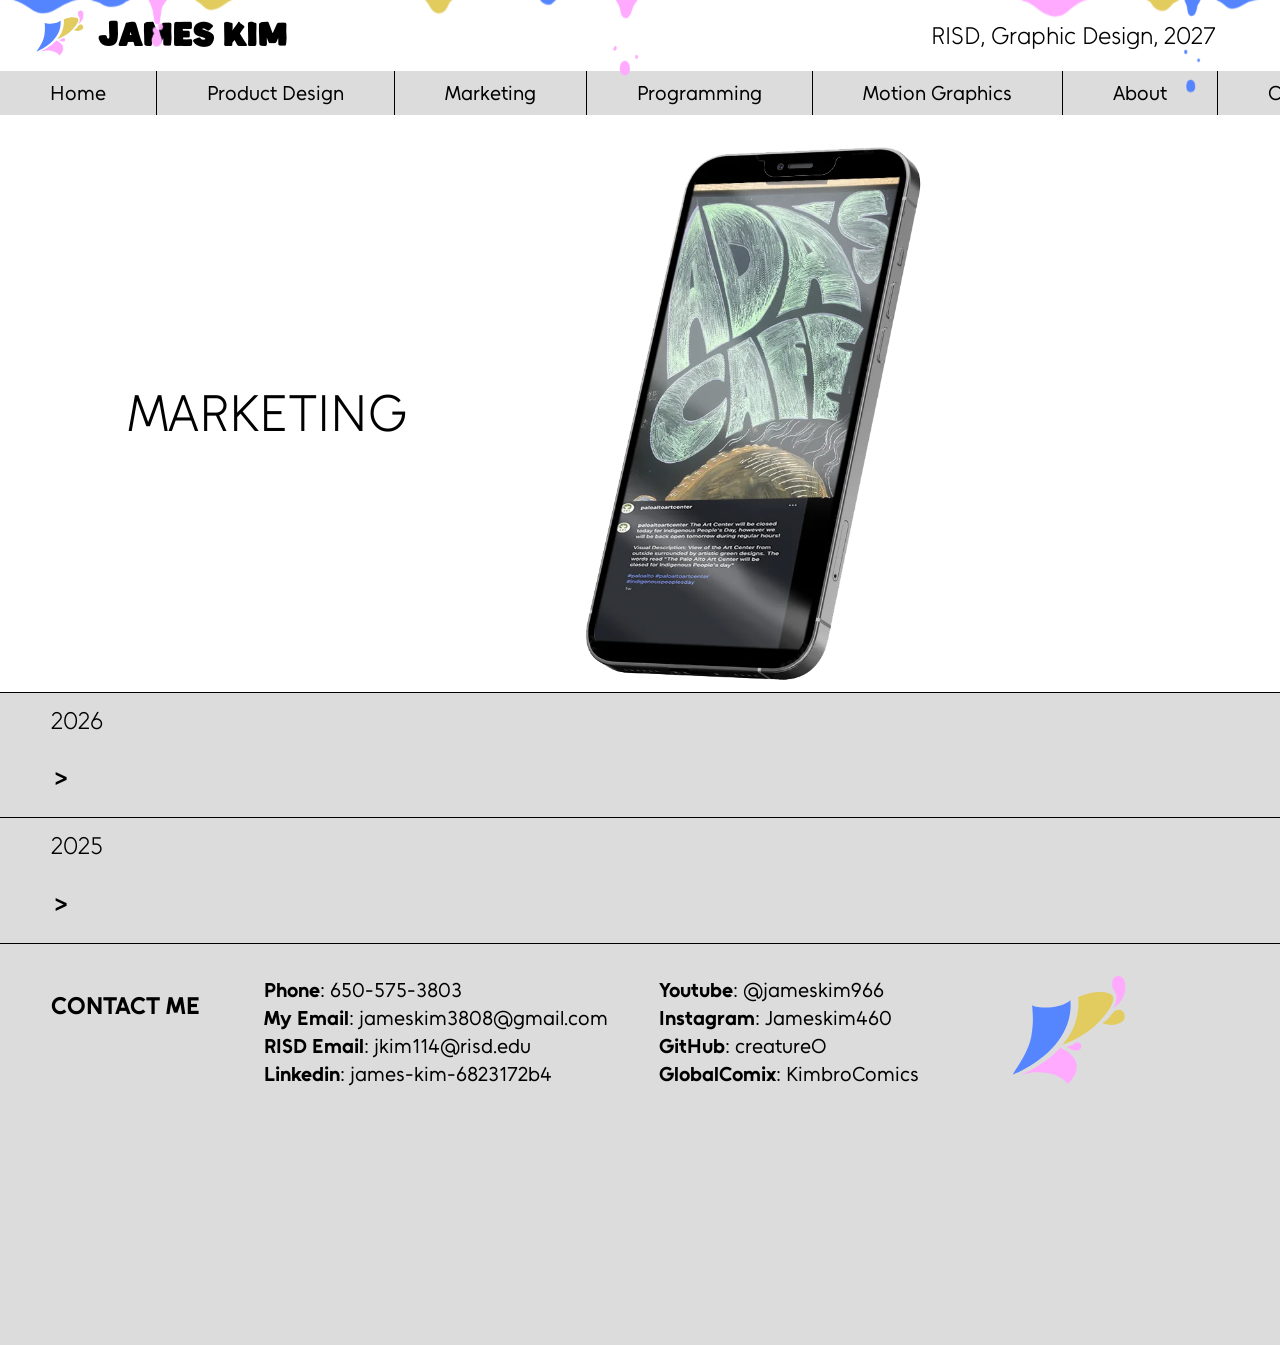
==== commit 41c5e267: "Confirmed synced changes." ====
--- a/Marketing/index.html
+++ b/Marketing/index.html
@@ -1,7 +1,7 @@
 <!DOCTYPE html>
 <html lang="en">
 <head>
-<!-- Modified Nov 8, 2026, 9:00 PM --> <!--Marketing-->
+<!-- Modified Nov 8, 2026, 11:00 PM --> <!--Marketing-->
   <meta charset="UTF-8">
   <meta name="viewport" content="width=device-width, initial-scale=1.0">  
   
--- a/CSS/style.css
+++ b/CSS/style.css
@@ -266,7 +266,8 @@
   column-gap: 4vw;
   row-gap:4vw;
   padding: 2vw 8vw;
-  overflow-x: hidden;       
+  overflow-x: hidden;   
+  overflow-y: hidden;    
   white-space: nowrap;
   background-color: white;
   /*_____________________ SCROLL WHEEL color settings______________________*/
@@ -425,7 +426,8 @@
 .projectTitle{
 font-weight: 100;
 white-space: wrap;
-margin-left: 0.25em;
+margin-left: 1em;
+margin-right: 1em;
 margin-top: 0.5em;
 margin-bottom: 1em;
 }
@@ -461,7 +463,7 @@
 
 figure{
   width: 100%;
-  height: 25vh;
+  height: 15vw;
   position: relative;   /* this line is the key to letting the overlay work on each grid image */
   overflow: hidden;
   border: 0.5px solid black;
@@ -482,7 +484,7 @@
 .portfolio-item-video{
   display:flex;
   width: 100%;
-  height: 42vh;
+  height: 30vw;
   border: 0.5px solid black;
   aspect-ratio: 1 / 1; /* Makes the height always match the shrinking width */
   position: relative;   /* this is the missing piece — anchors the overlay here specifically */
@@ -501,7 +503,7 @@
   max-width: 65%;
   white-space: wrap;
   font-size: 1.25em;
-  margin: 1em 0.25em;
+  margin: 1em;
 }
 /*___^ VIDEO ITEM ^___*/
 
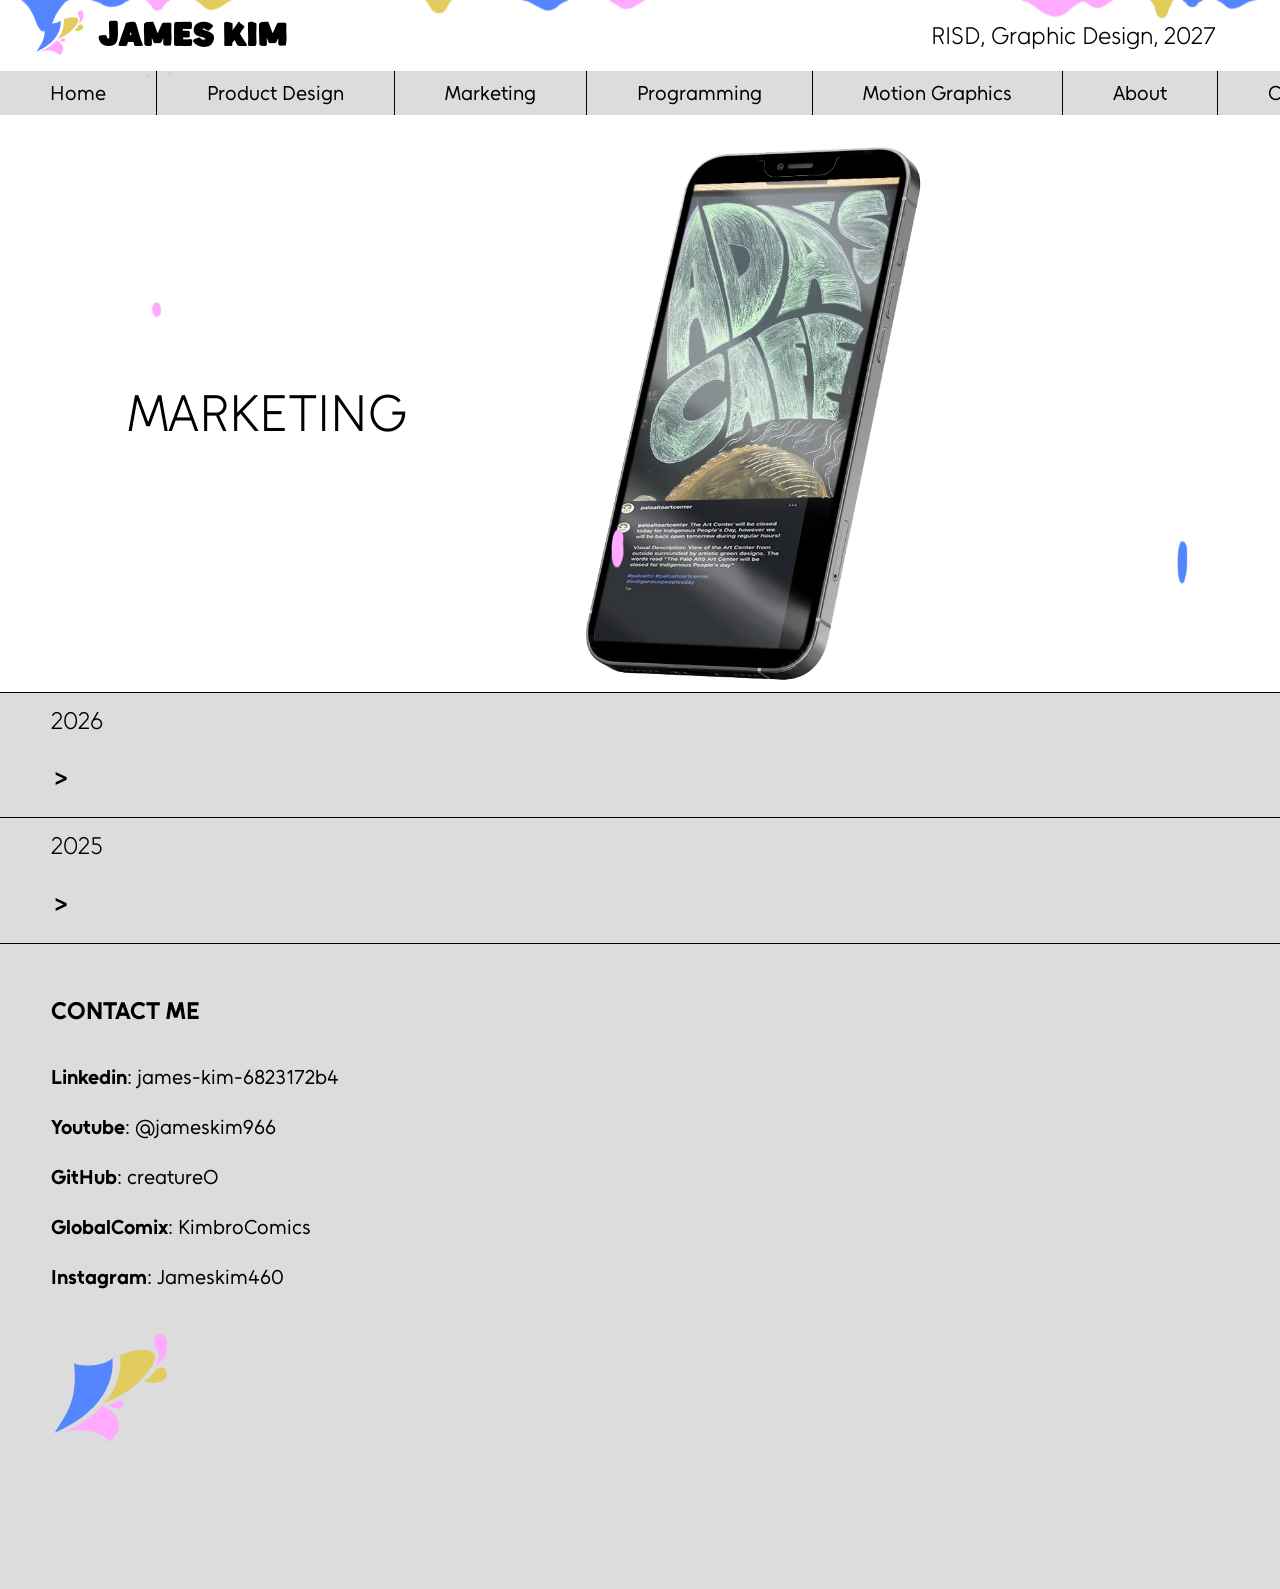
==== commit 3a16aa1f: "Edited lightbox and tidied up code." ====
--- a/Marketing/index.html
+++ b/Marketing/index.html
@@ -1,7 +1,7 @@
 <!DOCTYPE html>
 <html lang="en">
 <head>
-<!-- Modified Nov 8, 2026, 11:00 PM --> <!--Marketing-->
+<!-- Modified Nov 12, 2026, 1:00 AM --> <!--Marketing-->
   <meta charset="UTF-8">
   <meta name="viewport" content="width=device-width, initial-scale=1.0">  
   
@@ -303,24 +303,17 @@
 
 </main>
 <footer>
-  <br>
   <h2>CONTACT ME</h2>
- 
   <ul id="contactMe">
-    <li><strong>Phone</strong>: 650-575-3803</li>
-    <li><a href="mailto:jameskim3808@gmail.com"><strong>My Email</strong>: jameskim3808@gmail.com</a></li>
-    <li><a href="mailto:jkim114@risd.edu"><strong>RISD Email</strong>: jkim114@risd.edu</a></li>
     <li><a href="https://www.linkedin.com/in/james-kim-6823172b4/" target="_blank"><strong>Linkedin</strong>:  james-kim-6823172b4</a></li>
+    <li><a href="https://www.youtube.com/@jameskim966" target="_blank"><strong>Youtube</strong>:  @jameskim966</a></li>
+    <li><a href="https://github.com/creatureO" target="_blank"><strong>GitHub</strong>:  creatureO</a></li>
+    <li><a href="https://globalcomix.com/a/kimbro-comics" target="_blank"><strong>GlobalComix</strong>:  KimbroComics</a></li>
+    <li><a href="https://www.instagram.com/jameskim460/" target="_blank"><strong>Instagram</strong>:   Jameskim460</a></li>
   </ul>
-  <ul>
-  <li><a href="https://www.youtube.com/@jameskim966" target="_blank"><strong>Youtube</strong>:  @jameskim966</a></li>
-  <li><a href="https://www.instagram.com/jameskim460/" target="_blank"><strong>Instagram</strong>:   Jameskim460</a></li>
-  <li><a href="https://github.com/creatureO" target="_blank"><strong>GitHub</strong>:  creatureO</a></li>
-  <li><a href="https://globalcomix.com/a/kimbro-comics" target="_blank"><strong>GlobalComix</strong>:  KimbroComics</a></li>
-  </ul>
-<img src="../Homepage Images/Kimbro Logo.svg" alt="Kimbro logo" style="height:120px; width:120px; margin:0px 4vw;" class="mainLogo"/>
+  <img src="../Homepage Images/Kimbro Logo.svg" alt="Kimbro logo" style="height:120px;width:120px;margin: 0px; transform: scale(1);" class="mainLogo">
 </footer>
 <div class="screenCompatibleFiller"></div><!--for phone pages that are too tall, use this-->
 
 </body>
-</html>
+</html>
--- a/CSS/style.css
+++ b/CSS/style.css
@@ -674,6 +674,7 @@
 
 #lightbox-prev, #lightbox-next { /*cilckable arrows for multi stack*/
   position: absolute;
+  top: 45vh;
   color: black;
   border:none;
   font-size: 5rem;
@@ -772,17 +773,19 @@
 
 /*FOOTER ________________________________________________________________________________________________________________________________________________ */
 footer{
-  padding: 2vw 0vw;
+  padding: 4vw;
   background-color: rgb(220, 220, 220); 
-  display: flex; 
+  display: flex;
+  flex-direction: column;
+  align-items: start;
   flex: 1; 
-  column-gap:2vw; 
-  margin-left: 0px;
+  row-gap: 2vw;
   overflow-x: hidden;
   }
   
   footer h2{
-    padding:0vw 2vw;
+    padding: 0vw;
+    margin: 0px;
     font-weight: bold;
   }
   
@@ -791,18 +794,18 @@
     list-style: none;
     line-height: 28px;
     max-width: max-content;
-    padding:0.5vw 1vw;
-    margin:0px 0px;
+    padding: 0px;
+    margin: 0px 0px;
   }
 
   footer li{
-    line-height: 28px;
+    line-height: 50px;
     padding:0px;
     }
 
   .screenCompatibleFiller{
-    height: 25vh;
-    background-color: rgb(220, 220, 220);
+      height: 10vh;
+      background-color: rgb(220, 220, 220);
   }
 /*FOOTER*/
 
@@ -901,11 +904,11 @@
       grid-template-columns: repeat(auto-fit, minmax(min(250px, 100%), 1fr));
       place-items: center;
       align-items: start;
+      align-content: start;
       margin-top: 12vh;
       padding: 1em;
       column-gap: 2em;
       max-width: 100%;
-      height: 100%;
       overflow: hidden;
     }
     
@@ -925,7 +928,6 @@
     
     #lightbox-caption {
       max-width: 100%;
-      margin-block-end: 100vh;
       font-size: 1em;
       line-height: 24px;
     }
@@ -1310,22 +1312,18 @@
 
 /*FOOTER ON PHONE ________________________________________________________________________________________________________________________________________________ */
   footer{
-    padding-top: 1vw;
-    padding-bottom: 2vw;
+    padding: 8vw;
     background-color: rgb(220, 220, 220); 
-    display: block; 
-    column-gap:0px; 
+    row-gap: 4vw;
     margin-left: 0px;
     }
 
     footer h2{
-    padding-left:8vw;
     font-weight: bold;
     }
 
     footer ul{
-      padding:2vw 8vw;
-      margin:0px 0px;
+      margin:0px;
     }
 
     footer li{
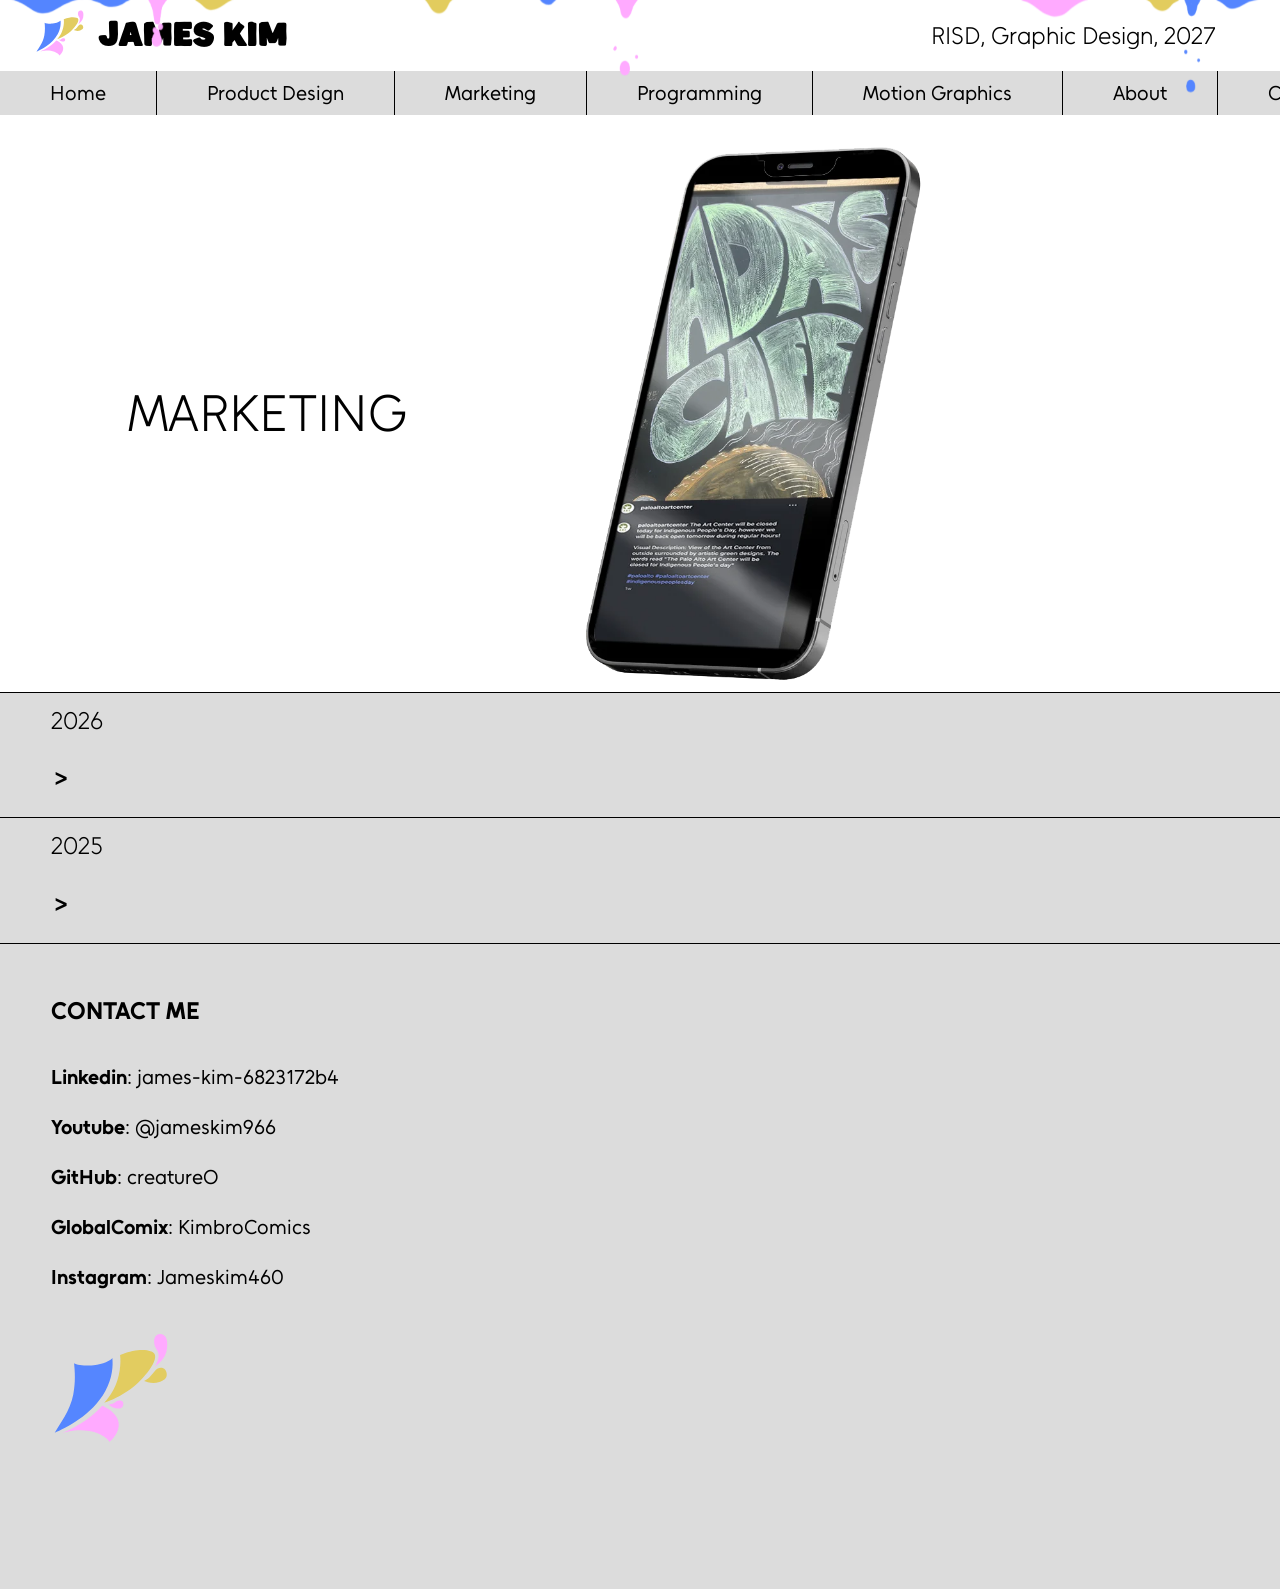
==== commit cf72681b: "Confirmed synced changes." ====
--- a/Marketing/index.html
+++ b/Marketing/index.html
@@ -1,7 +1,7 @@
 <!DOCTYPE html>
 <html lang="en">
 <head>
-<!-- Modified Nov 12, 2026, 1:00 AM --> <!--Marketing-->
+<!-- Modified Nov 12, 2026, 1:00 AM --> <!-- Marketing -->
   <meta charset="UTF-8">
   <meta name="viewport" content="width=device-width, initial-scale=1.0">  
   
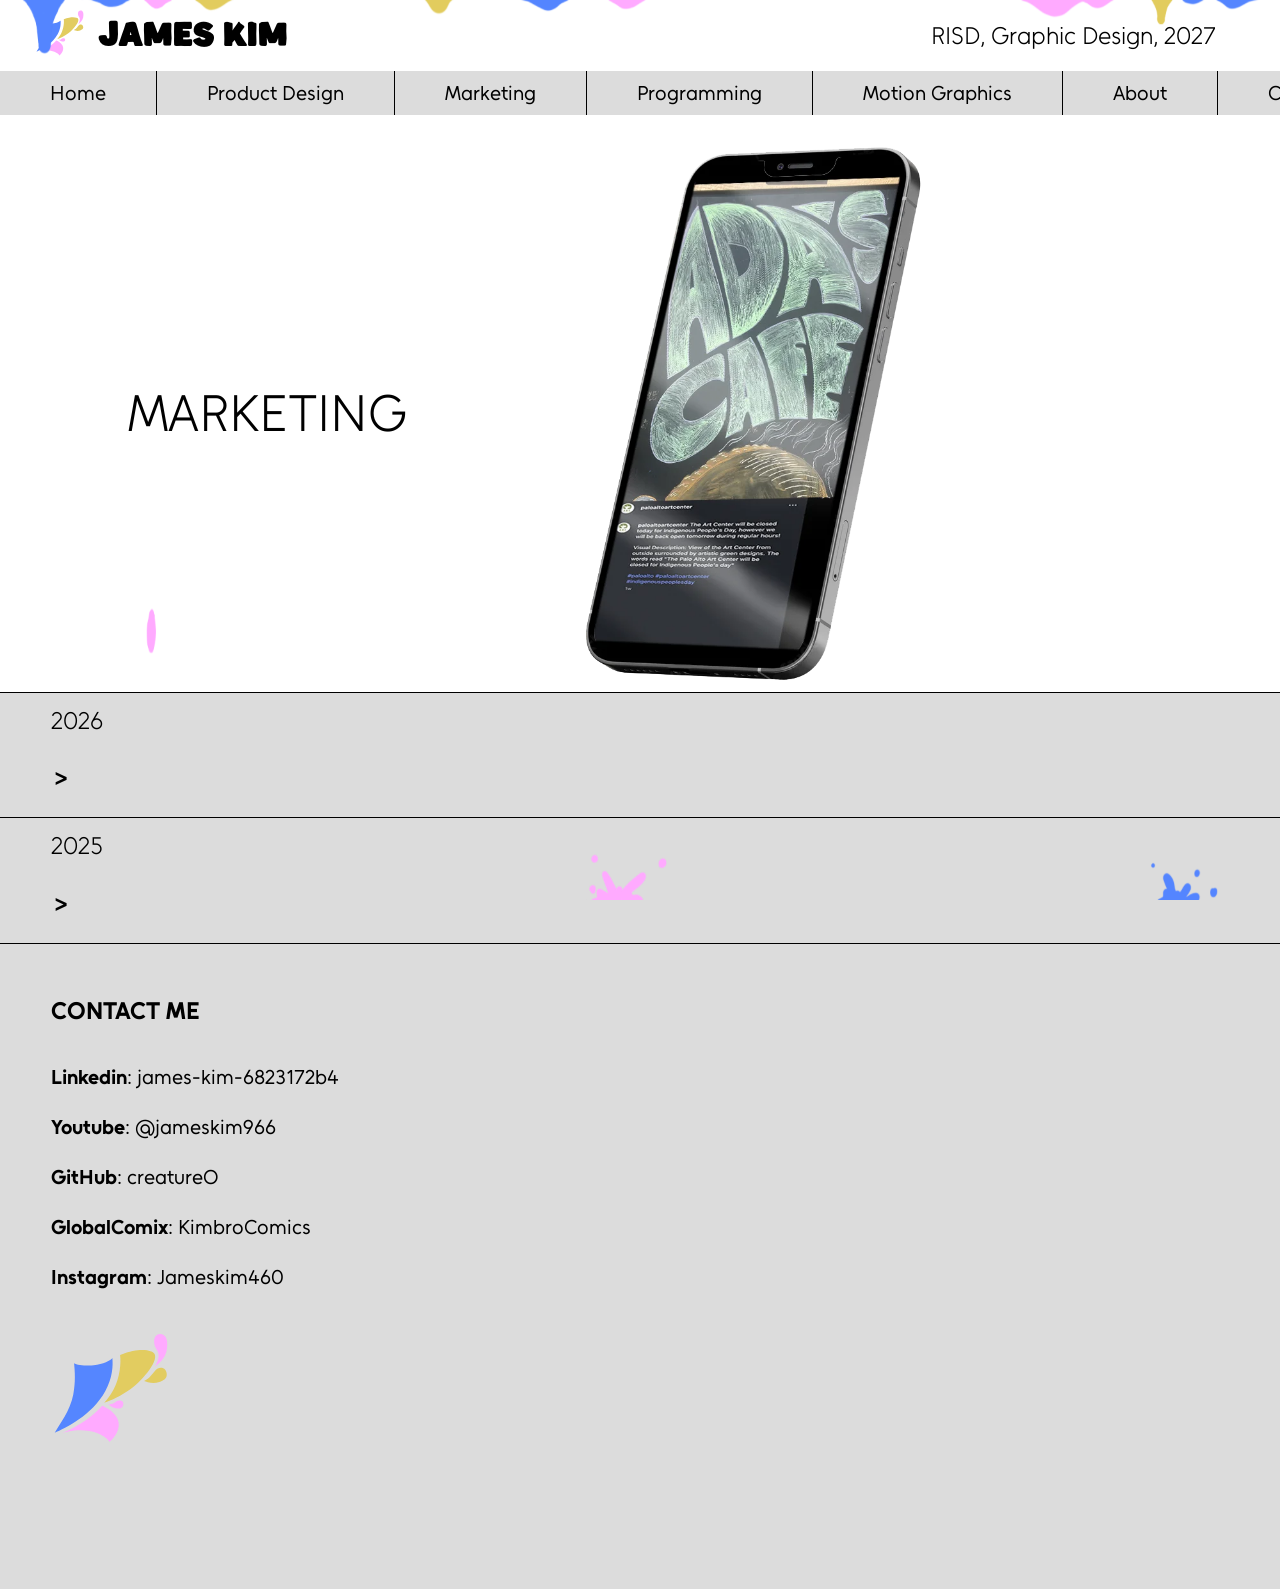
==== commit ece06986: "Enlarged figure images for phone interfaces." ====
--- a/Marketing/index.html
+++ b/Marketing/index.html
@@ -1,7 +1,7 @@
 <!DOCTYPE html>
 <html lang="en">
 <head>
-<!-- Modified Nov 12, 2026, 1:00 AM --> <!-- Marketing -->
+<!-- Modified Nov 16, 2026, 5:30 PM --> <!-- Marketing -->
   <meta charset="UTF-8">
   <meta name="viewport" content="width=device-width, initial-scale=1.0">  
   
--- a/CSS/style.css
+++ b/CSS/style.css
@@ -563,6 +563,8 @@
   z-index: 8000;
 }
 
+dialog:not([open]) { display: none; } /* fallback for old browsers */
+
 .hidden { display: none; }
 
 #lightbox {
@@ -611,6 +613,8 @@
   max-width: 100%;
   max-height: 100%;
   align-items: center;
+  overflow-y: auto;
+  overscroll-behavior: contain;
 }
 
 #lightbox-caption {
@@ -892,7 +896,7 @@
 /* LIGHTBOX STUFF ON PHONE ________________________________________________________________________________________________________________________________________________ */
 
     dialog{ /*for the lightbox overlay*/
-    overflow-y: auto;    /* Adds a scrollbar only when content overflows */
+    overflow-y: hidden;    /* Adds a scrollbar only when content overflows */
     }
 
     #lightbox[open] {
@@ -905,11 +909,11 @@
       place-items: center;
       align-items: start;
       align-content: start;
-      margin-top: 12vh;
+      margin-top: 10vh;
       padding: 1em;
       column-gap: 2em;
       max-width: 100%;
-      overflow: hidden;
+      height: 78vh;
     }
     
     #lightbox-media img,
@@ -930,6 +934,7 @@
       max-width: 100%;
       font-size: 1em;
       line-height: 24px;
+      padding-bottom: 4em;
     }
 
     #lightbox-caption strong{/*title line*/
@@ -948,7 +953,7 @@
 
     #lightbox-prev, #lightbox-next {
       position: absolute;
-      top: 2vh;
+      top: 1vh;
       width: 20vw;
       padding: 0vw 10vw;
       color: black;
@@ -976,7 +981,7 @@
       }
 
     #lightbox-close {
-      top: 5.5vh;
+      top: 4vh;
       right: 40px;
       z-index: 50;
       font-size: 2vh;
@@ -1256,7 +1261,7 @@
 
     figure{
       width: 100%;
-      height: 25vw;
+      height: 40vw;
       position: relative;   /* this line is the key to letting the overlay work on each grid image */
       overflow: hidden;
       border: 0.5px solid black;
